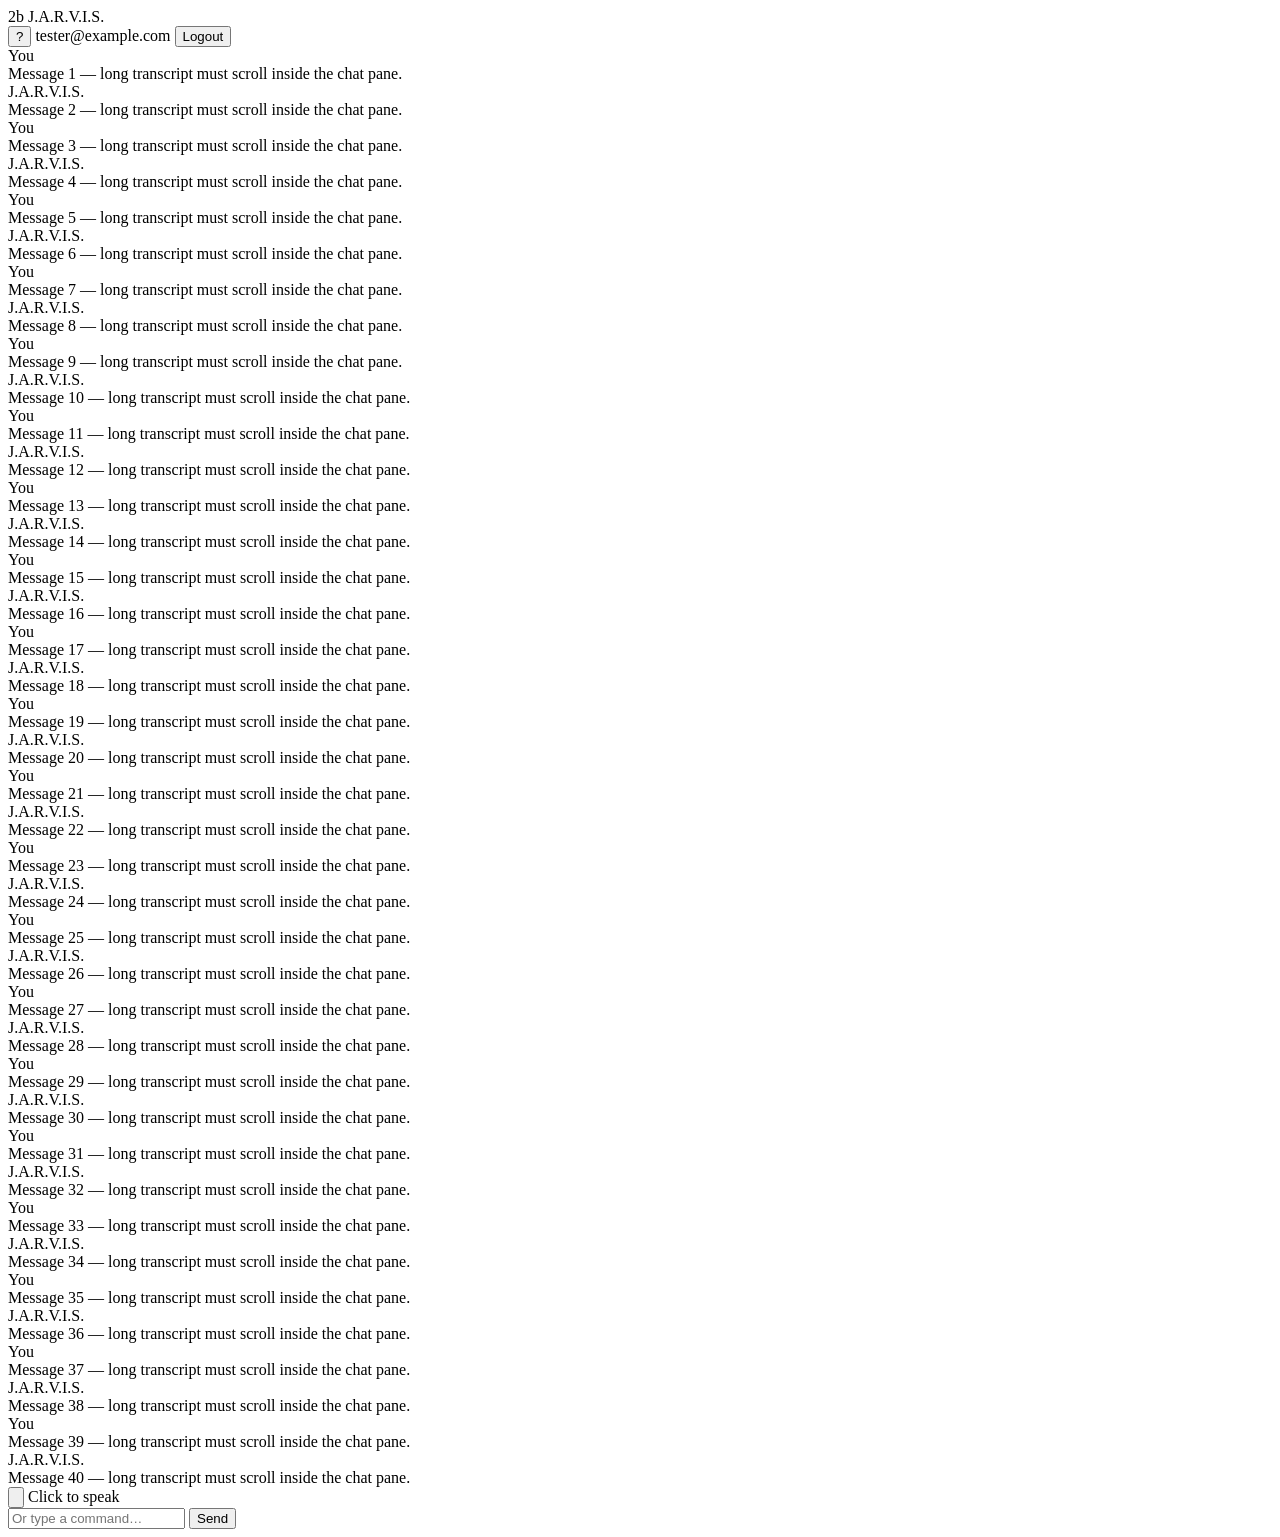
==== tests/fixtures/voice_ui_layout_check.html @ 9b0641e4 "Keep the Voice UI header and input visible while the chat scrolls" ====
<!DOCTYPE html>
<html lang="en">
<head>
    <meta charset="UTF-8">
    <meta name="viewport" content="width=device-width, initial-scale=1.0, viewport-fit=cover, interactive-widget=resizes-content">
    <title>layout-check</title>
    <link rel="stylesheet" href="css/main.css">
</head>
<body>
    <div id="authScreen" class="screen hidden"></div>
    <div id="appScreen" class="screen">
        <header class="top-bar">
            <div class="brand">2b J.A.R.V.I.S.</div>
            <div class="user-area">
                <button class="btn-ghost">?</button>
                <span class="user-label">tester@example.com</span>
                <button id="logoutBtn" class="btn-ghost">Logout</button>
            </div>
        </header>
        <main id="chatContainer" class="chat-area"></main>
        <footer class="input-area">
            <div class="speak-wrapper">
                <button id="speakBtn" class="speak-btn" aria-label="Speak">
                    <svg class="mic-icon" viewBox="0 0 24 24" fill="none" stroke="currentColor" stroke-width="1.8">
                        <path d="M12 1a3 3 0 0 0-3 3v8a3 3 0 0 0 6 0V4a3 3 0 0 0-3-3z"/>
                        <path d="M19 10v2a7 7 0 0 1-14 0v-2"/>
                        <line x1="12" y1="19" x2="12" y2="23"/>
                        <line x1="8" y1="23" x2="16" y2="23"/>
                    </svg>
                </button>
                <span class="speak-hint">Click to speak</span>
            </div>
            <div class="text-row">
                <input type="text" id="textInput" placeholder="Or type a command…">
                <button id="sendBtn" class="btn-send">Send</button>
            </div>
        </footer>
    </div>
    <script>
        const chat = document.getElementById("chatContainer");
        for (let i = 0; i < 40; i += 1) {
            const el = document.createElement("div");
            el.className = i % 2 === 0 ? "msg user" : "msg jarvis";
            el.innerHTML =
                '<div class="msg-role"><span>' +
                (i % 2 === 0 ? "You" : "J.A.R.V.I.S.") +
                '</span></div><div class="msg-body">Message ' + (i + 1) +
                " — long transcript must scroll inside the chat pane.</div>";
            chat.appendChild(el);
        }
        chat.scrollTop = chat.scrollHeight;
        const slack = 2;
        const viewH = window.innerHeight;
        const viewW = window.innerWidth;
        const inView = (el) => {
            const r = el.getBoundingClientRect();
            return r.height > 0 && r.top >= -slack && r.bottom <= viewH + slack
                && r.left >= -slack && r.right <= viewW + slack;
        };
        const header = document.querySelector(".top-bar");
        const footer = document.querySelector(".input-area");
        const mic = document.getElementById("speakBtn");
        const input = document.getElementById("textInput");
        const logout = document.getElementById("logoutBtn");
        const send = document.getElementById("sendBtn");
        const last = chat.querySelector(".msg:last-child");
        const lastR = last.getBoundingClientRect();
        const chatR = chat.getBoundingClientRect();
        const ok =
            inView(header) && inView(footer) && inView(mic) && inView(input)
            && inView(logout) && inView(send)
            && chat.scrollHeight > chat.clientHeight + 40
            && document.documentElement.scrollHeight <= viewH + 8
            && lastR.bottom <= chatR.bottom + 8
            && header.getBoundingClientRect().bottom <= chatR.top + slack
            && chatR.bottom <= footer.getBoundingClientRect().top + slack;
        document.documentElement.setAttribute("data-layout", ok ? "ok" : "fail");
        document.documentElement.setAttribute("data-layout-detail", JSON.stringify({
            viewH, viewW,
            header: header.getBoundingClientRect(),
            footer: footer.getBoundingClientRect(),
            chat: { top: chatR.top, bottom: chatR.bottom, scrollHeight: chat.scrollHeight, clientHeight: chat.clientHeight },
            lastBottom: lastR.bottom,
            pageScroll: document.documentElement.scrollHeight,
        }));
    </script>
</body>
</html>
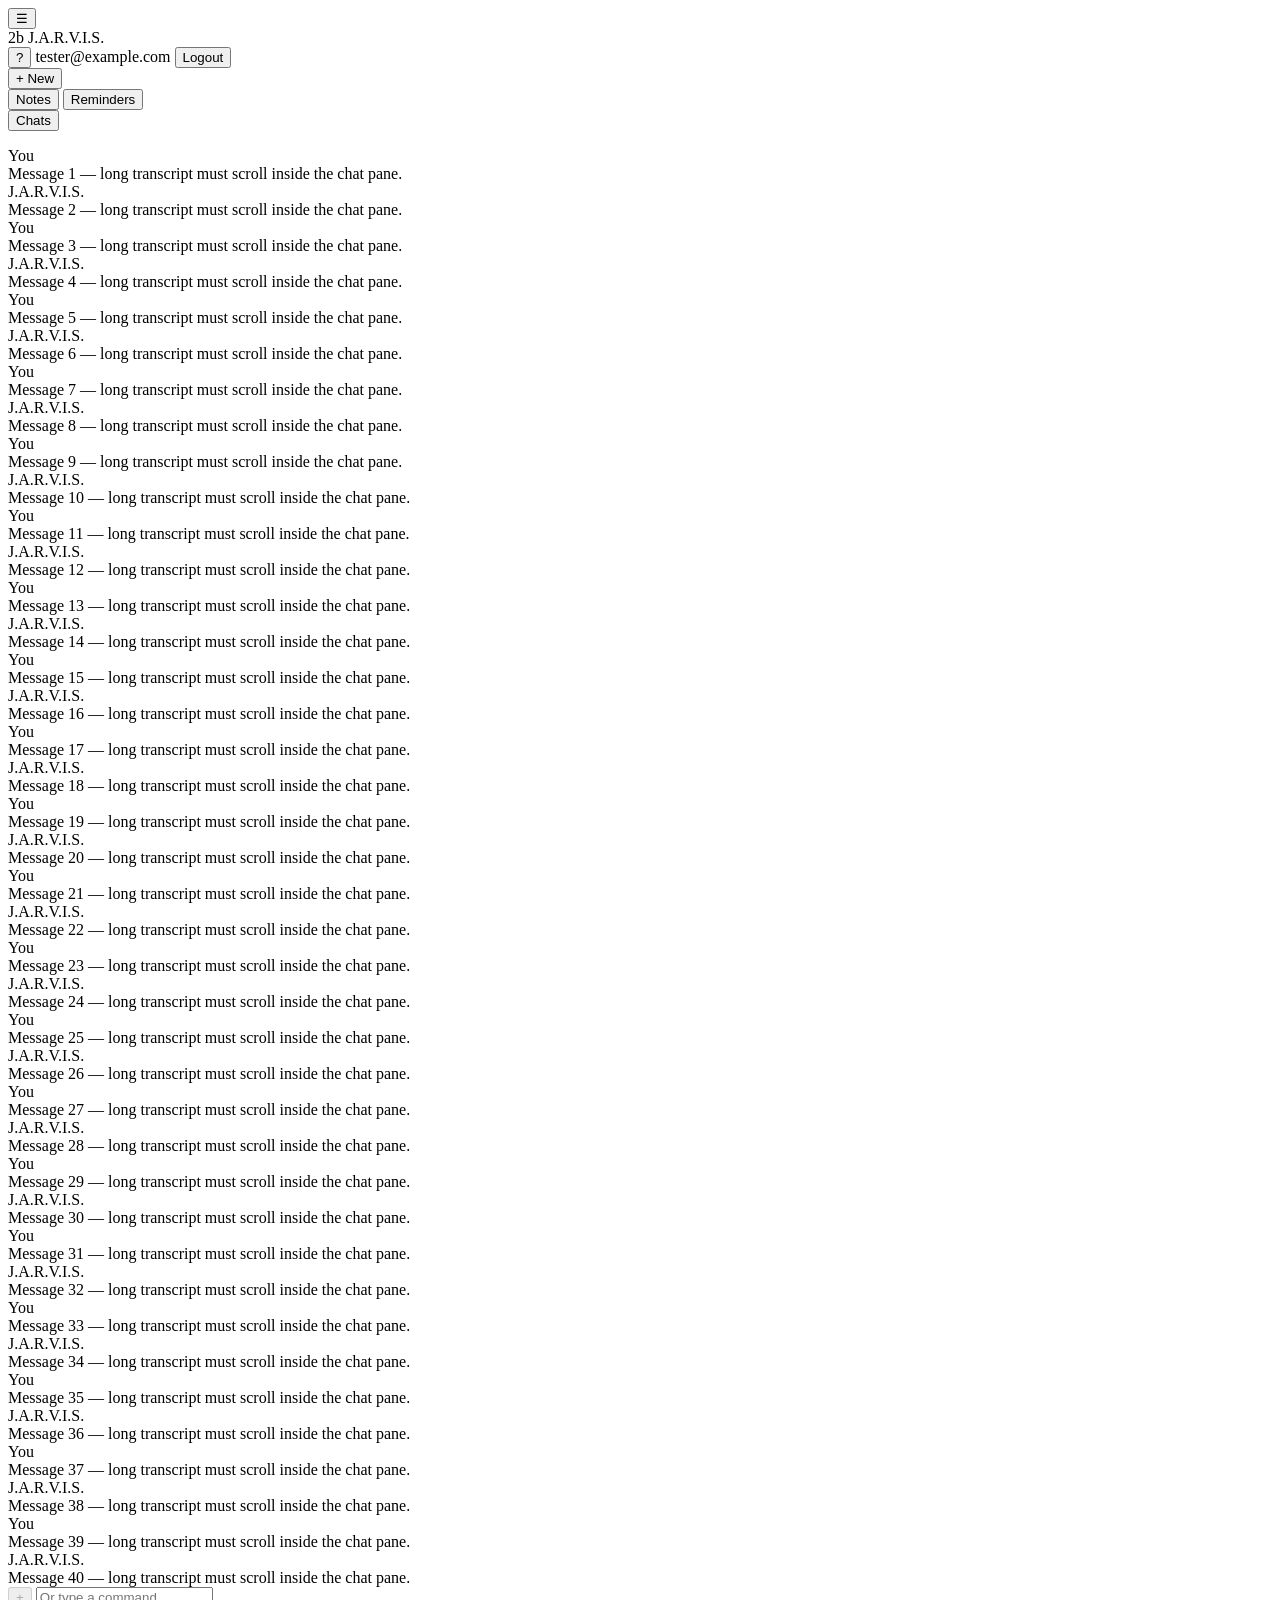
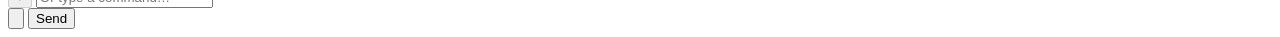
==== commit 73ad9871: "Align the voice UI to a Claude-like sidebar shell." ====
--- a/tests/fixtures/voice_ui_layout_check.html
+++ b/tests/fixtures/voice_ui_layout_check.html
@@ -10,6 +10,7 @@
     <div id="authScreen" class="screen hidden"></div>
     <div id="appScreen" class="screen">
         <header class="top-bar">
+            <button type="button" id="sidebarToggle" class="btn-ghost sidebar-toggle">☰</button>
             <div class="brand">2b J.A.R.V.I.S.</div>
             <div class="user-area">
                 <button class="btn-ghost">?</button>
@@ -17,24 +18,41 @@
                 <button id="logoutBtn" class="btn-ghost">Logout</button>
             </div>
         </header>
-        <main id="chatContainer" class="chat-area"></main>
-        <footer class="input-area">
-            <div class="speak-wrapper">
-                <button id="speakBtn" class="speak-btn" aria-label="Speak">
-                    <svg class="mic-icon" viewBox="0 0 24 24" fill="none" stroke="currentColor" stroke-width="1.8">
-                        <path d="M12 1a3 3 0 0 0-3 3v8a3 3 0 0 0 6 0V4a3 3 0 0 0-3-3z"/>
-                        <path d="M19 10v2a7 7 0 0 1-14 0v-2"/>
-                        <line x1="12" y1="19" x2="12" y2="23"/>
-                        <line x1="8" y1="23" x2="16" y2="23"/>
-                    </svg>
-                </button>
-                <span class="speak-hint">Click to speak</span>
+        <div class="app-body">
+            <aside id="sidebar" class="sidebar">
+                <button type="button" class="sidebar-new">+ New</button>
+                <div class="sidebar-actions">
+                    <button type="button" class="sidebar-btn">Notes</button>
+                    <button type="button" class="sidebar-btn">Reminders</button>
+                </div>
+                <div class="sidebar-section-head">
+                    <button type="button" class="sidebar-link is-active">Chats</button>
+                </div>
+                <ul class="sidebar-list"></ul>
+            </aside>
+            <div class="chat-stage">
+                <div class="chat-column">
+                    <main id="chatContainer" class="chat-area"></main>
+                    <footer class="input-area">
+                        <div class="composer">
+                            <button type="button" class="composer-icon" disabled>+</button>
+                            <input type="text" id="textInput" placeholder="Or type a command…">
+                            <div class="composer-tools">
+                                <button id="speakBtn" class="composer-mic" aria-label="Speak">
+                                    <svg class="mic-icon" viewBox="0 0 24 24" fill="none" stroke="currentColor" stroke-width="1.8">
+                                        <path d="M12 1a3 3 0 0 0-3 3v8a3 3 0 0 0 6 0V4a3 3 0 0 0-3-3z"/>
+                                        <path d="M19 10v2a7 7 0 0 1-14 0v-2"/>
+                                        <line x1="12" y1="19" x2="12" y2="23"/>
+                                        <line x1="8" y1="23" x2="16" y2="23"/>
+                                    </svg>
+                                </button>
+                                <button id="sendBtn" class="btn-send">Send</button>
+                            </div>
+                        </div>
+                    </footer>
+                </div>
             </div>
-            <div class="text-row">
-                <input type="text" id="textInput" placeholder="Or type a command…">
-                <button id="sendBtn" class="btn-send">Send</button>
-            </div>
-        </footer>
+        </div>
     </div>
     <script>
         const chat = document.getElementById("chatContainer");
@@ -66,6 +84,10 @@
         const last = chat.querySelector(".msg:last-child");
         const lastR = last.getBoundingClientRect();
         const chatR = chat.getBoundingClientRect();
+        const column = document.querySelector(".chat-column");
+        const columnW = column.getBoundingClientRect().width;
+        const maxChat = 48 * 16 + 8;
+        const wideOk = viewW < 900 || columnW <= maxChat + 1;
         const ok =
             inView(header) && inView(footer) && inView(mic) && inView(input)
             && inView(logout) && inView(send)
@@ -73,15 +95,12 @@
             && document.documentElement.scrollHeight <= viewH + 8
             && lastR.bottom <= chatR.bottom + 8
             && header.getBoundingClientRect().bottom <= chatR.top + slack
-            && chatR.bottom <= footer.getBoundingClientRect().top + slack;
+            && chatR.bottom <= footer.getBoundingClientRect().top + slack
+            && wideOk;
         document.documentElement.setAttribute("data-layout", ok ? "ok" : "fail");
         document.documentElement.setAttribute("data-layout-detail", JSON.stringify({
-            viewH, viewW,
+            viewH, viewW, columnW, wideOk,
             header: header.getBoundingClientRect(),
-            footer: footer.getBoundingClientRect(),
-            chat: { top: chatR.top, bottom: chatR.bottom, scrollHeight: chat.scrollHeight, clientHeight: chat.clientHeight },
-            lastBottom: lastR.bottom,
-            pageScroll: document.documentElement.scrollHeight,
         }));
     </script>
 </body>
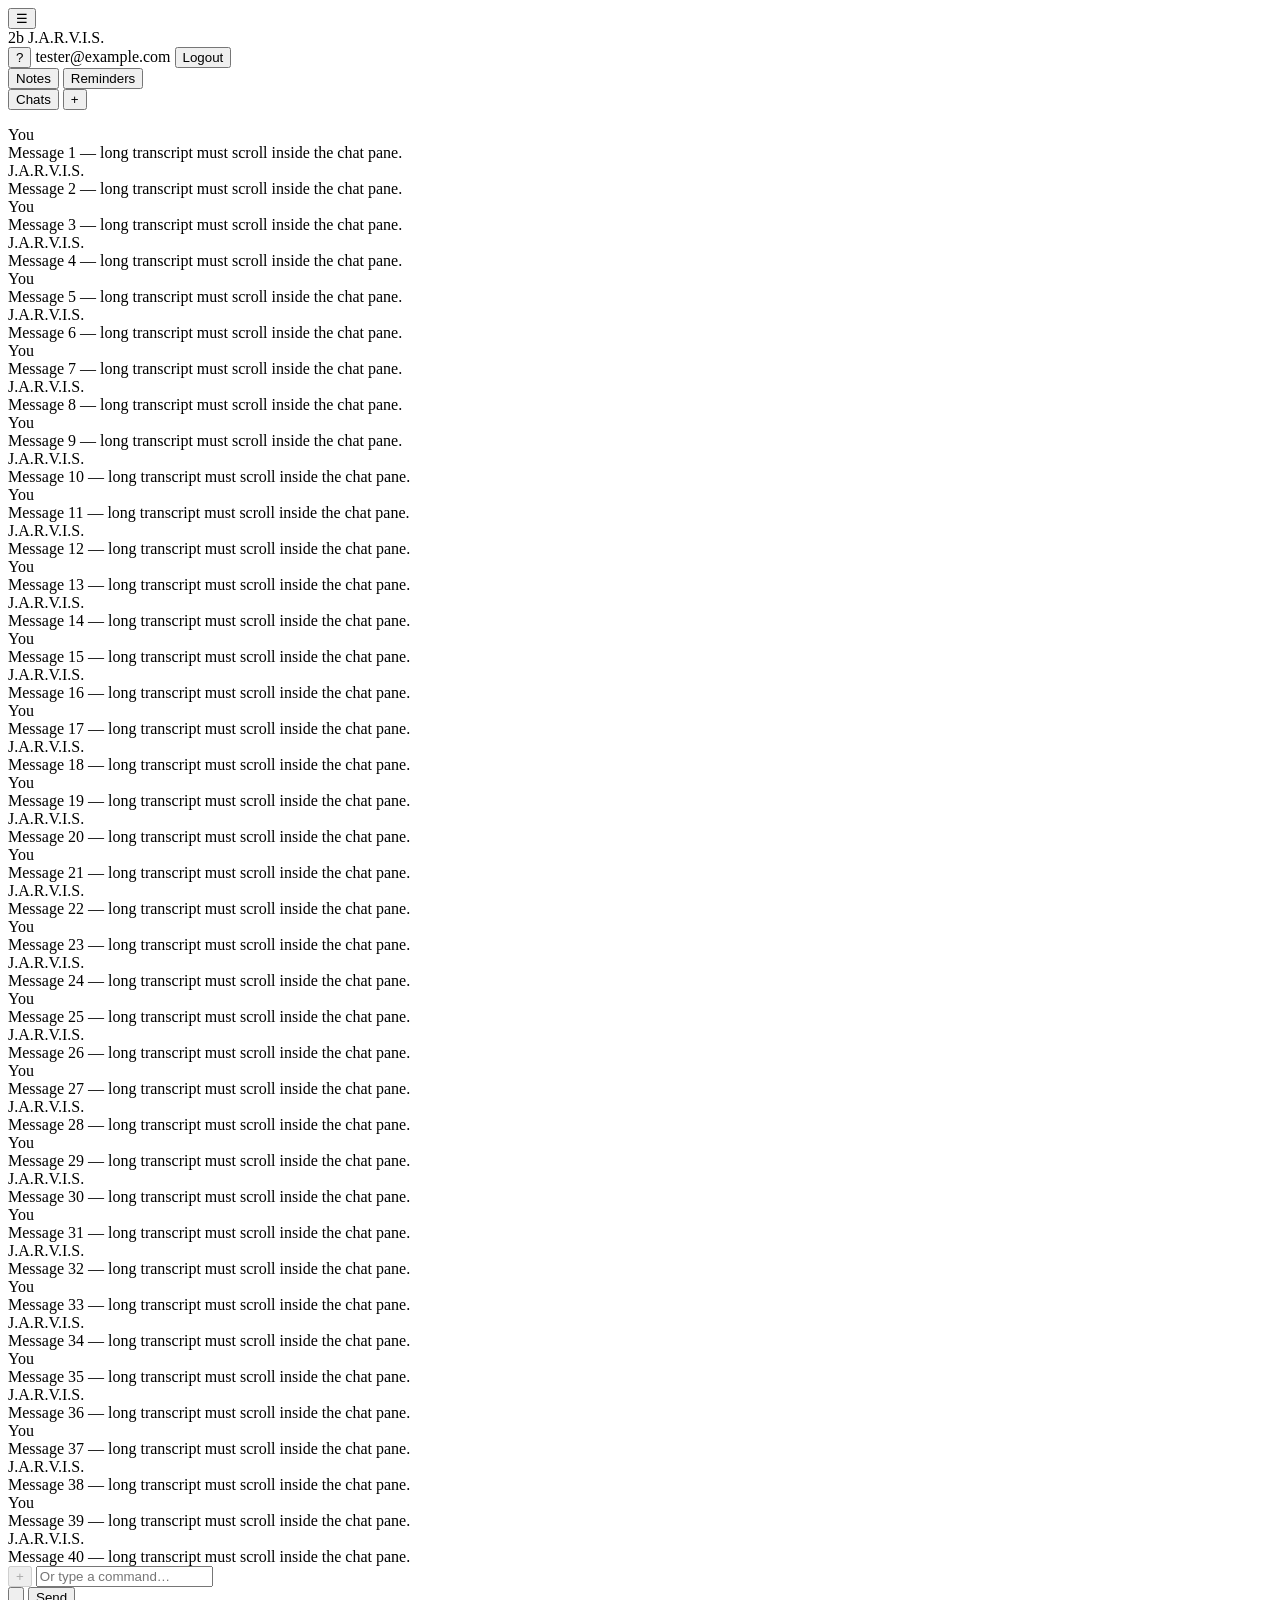
==== commit 9a0ac88a: "Put new-chat on the Chats row and add delete and edit versions." ====
--- a/tests/fixtures/voice_ui_layout_check.html
+++ b/tests/fixtures/voice_ui_layout_check.html
@@ -20,13 +20,13 @@
         </header>
         <div class="app-body">
             <aside id="sidebar" class="sidebar">
-                <button type="button" class="sidebar-new">+ New</button>
                 <div class="sidebar-actions">
                     <button type="button" class="sidebar-btn">Notes</button>
                     <button type="button" class="sidebar-btn">Reminders</button>
                 </div>
                 <div class="sidebar-section-head">
                     <button type="button" class="sidebar-link is-active">Chats</button>
+                    <button type="button" class="sidebar-plus">+</button>
                 </div>
                 <ul class="sidebar-list"></ul>
             </aside>
